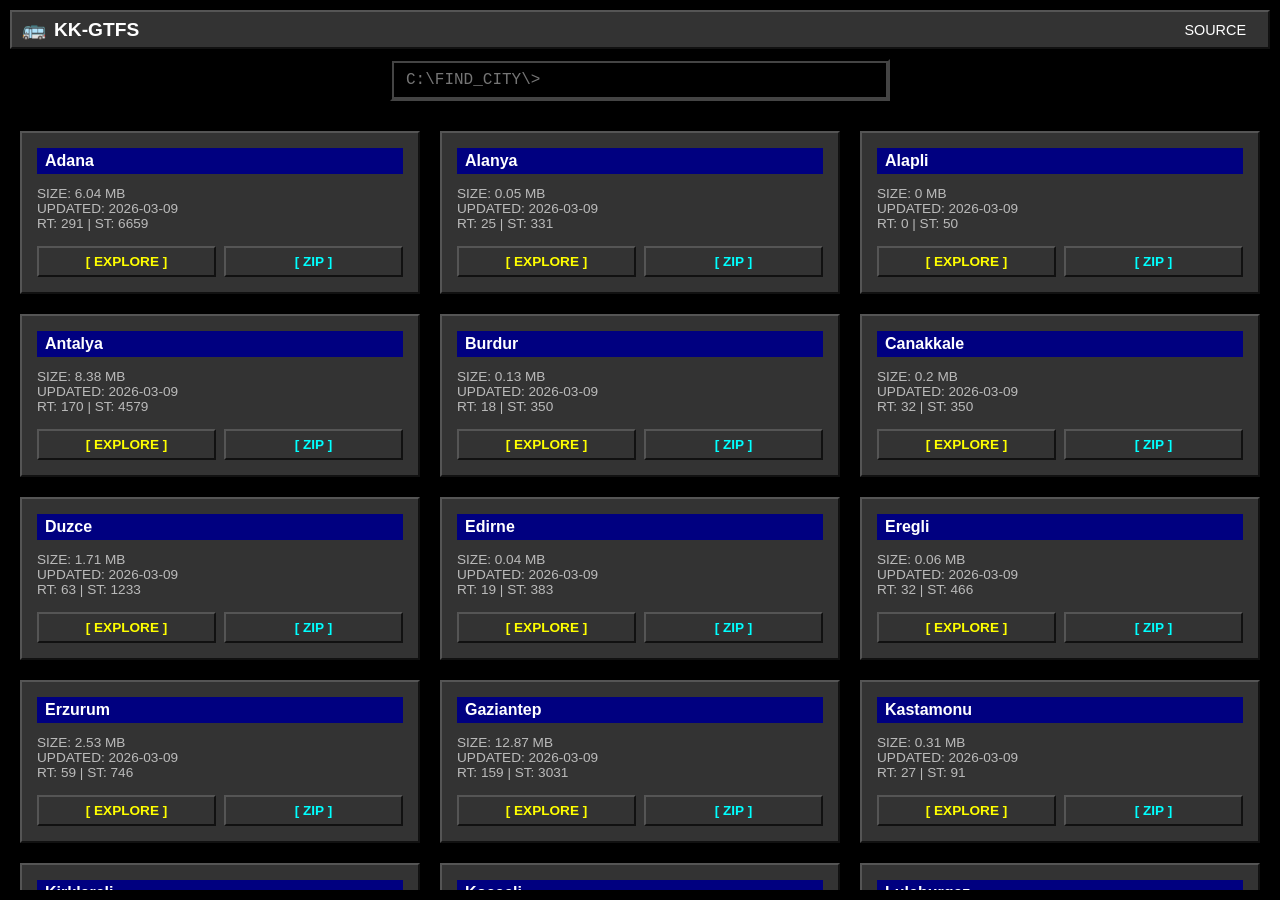
==== index.html @ d0581d7f "UI improvements - Show the busses that are passing through the stop when the stop pin is clicked - C" ====
<!doctype html>
<html>
  <head>
    <meta http-equiv="refresh" content="0; url=./map/" />
  </head>
  <body>
    <p>Redirecting to the map... <a href="./map/">Click here if not redirected</a></p>
  </body>
</html>
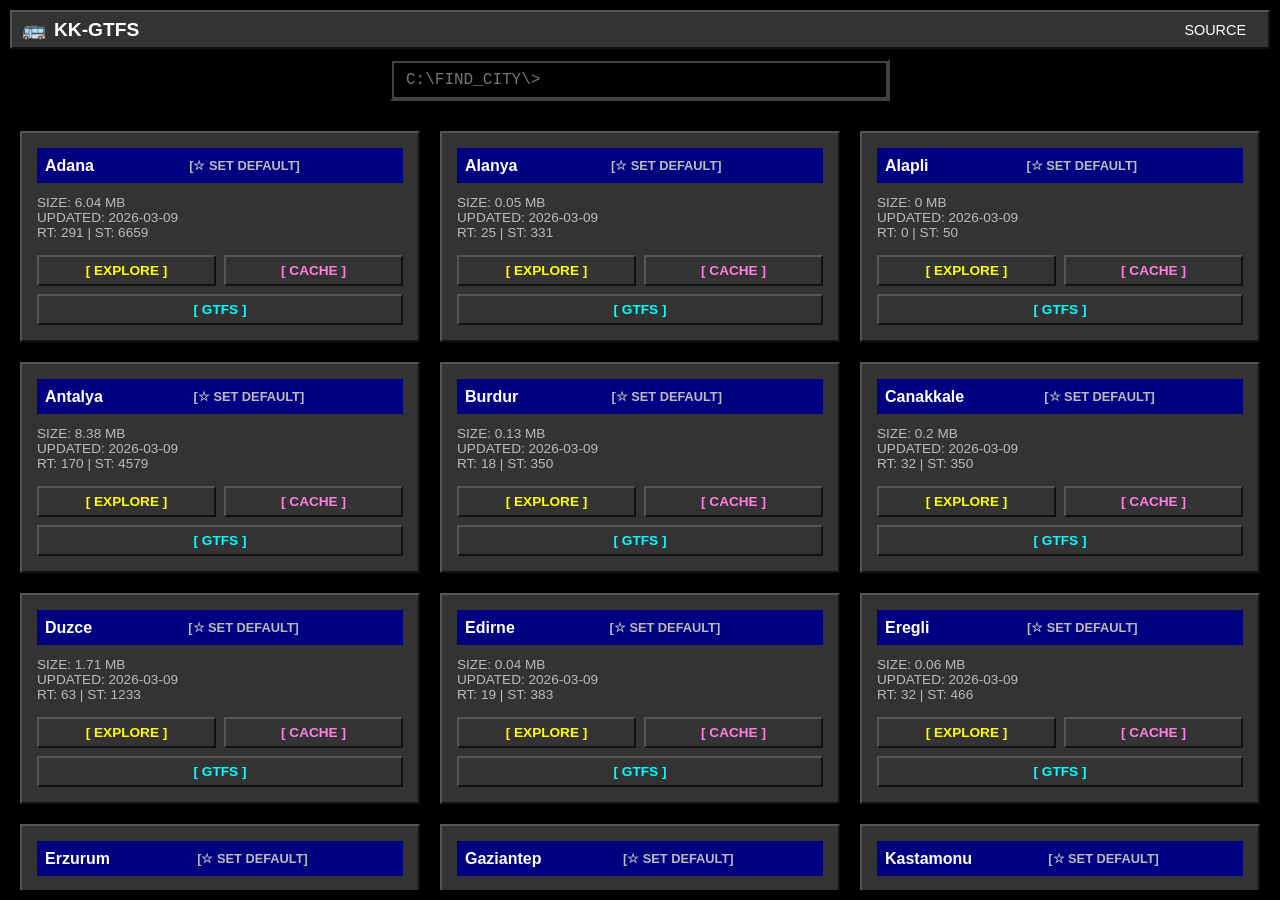
==== commit 7723f632: "Fixes & final - Fix not being able to load when completely offline - Go to selected municipality - R" ====
--- a/index.html
+++ b/index.html
@@ -1,9 +1,28 @@
 <!doctype html>
 <html>
   <head>
-    <meta http-equiv="refresh" content="0; url=./map/" />
+    <title>KK-GTFS Transit Explorer</title>
+    <style>
+      body {
+        background-color: #000;
+        color: #fff;
+        font-family: "Verdana", "Tahoma", sans-serif;
+        padding: 20px;
+      }
+      a {
+        color: #00ffff;
+      }
+    </style>
+    <script>
+      const defaultCity = localStorage.getItem("kk_gtfs-default_city");
+      if (defaultCity) {
+        window.location.replace("./map/details.html?city=" + defaultCity);
+      } else {
+        window.location.replace("./map/");
+      }
+    </script>
   </head>
   <body>
-    <p>Redirecting to the map... <a href="./map/">Click here if not redirected</a></p>
+    <p>Redirecting... <a href="./map/">Click here if not redirected</a></p>
   </body>
 </html>
